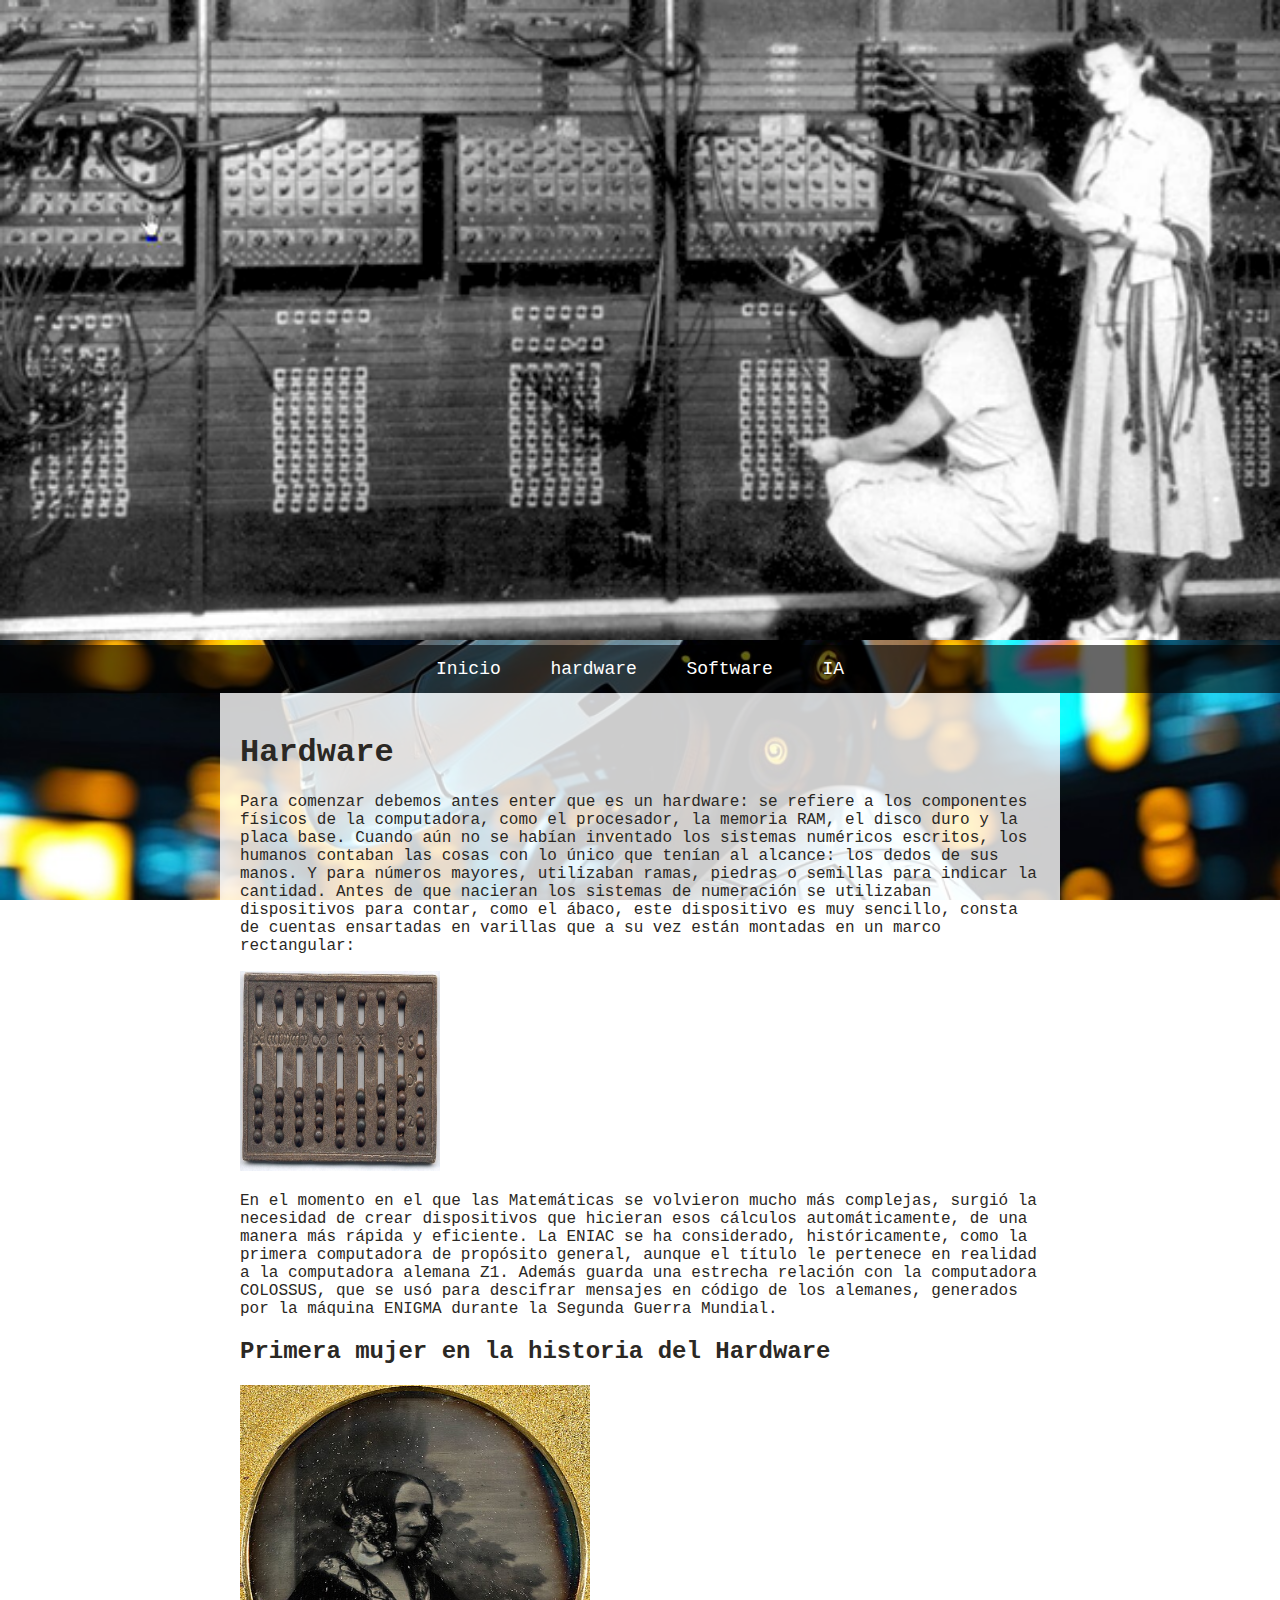
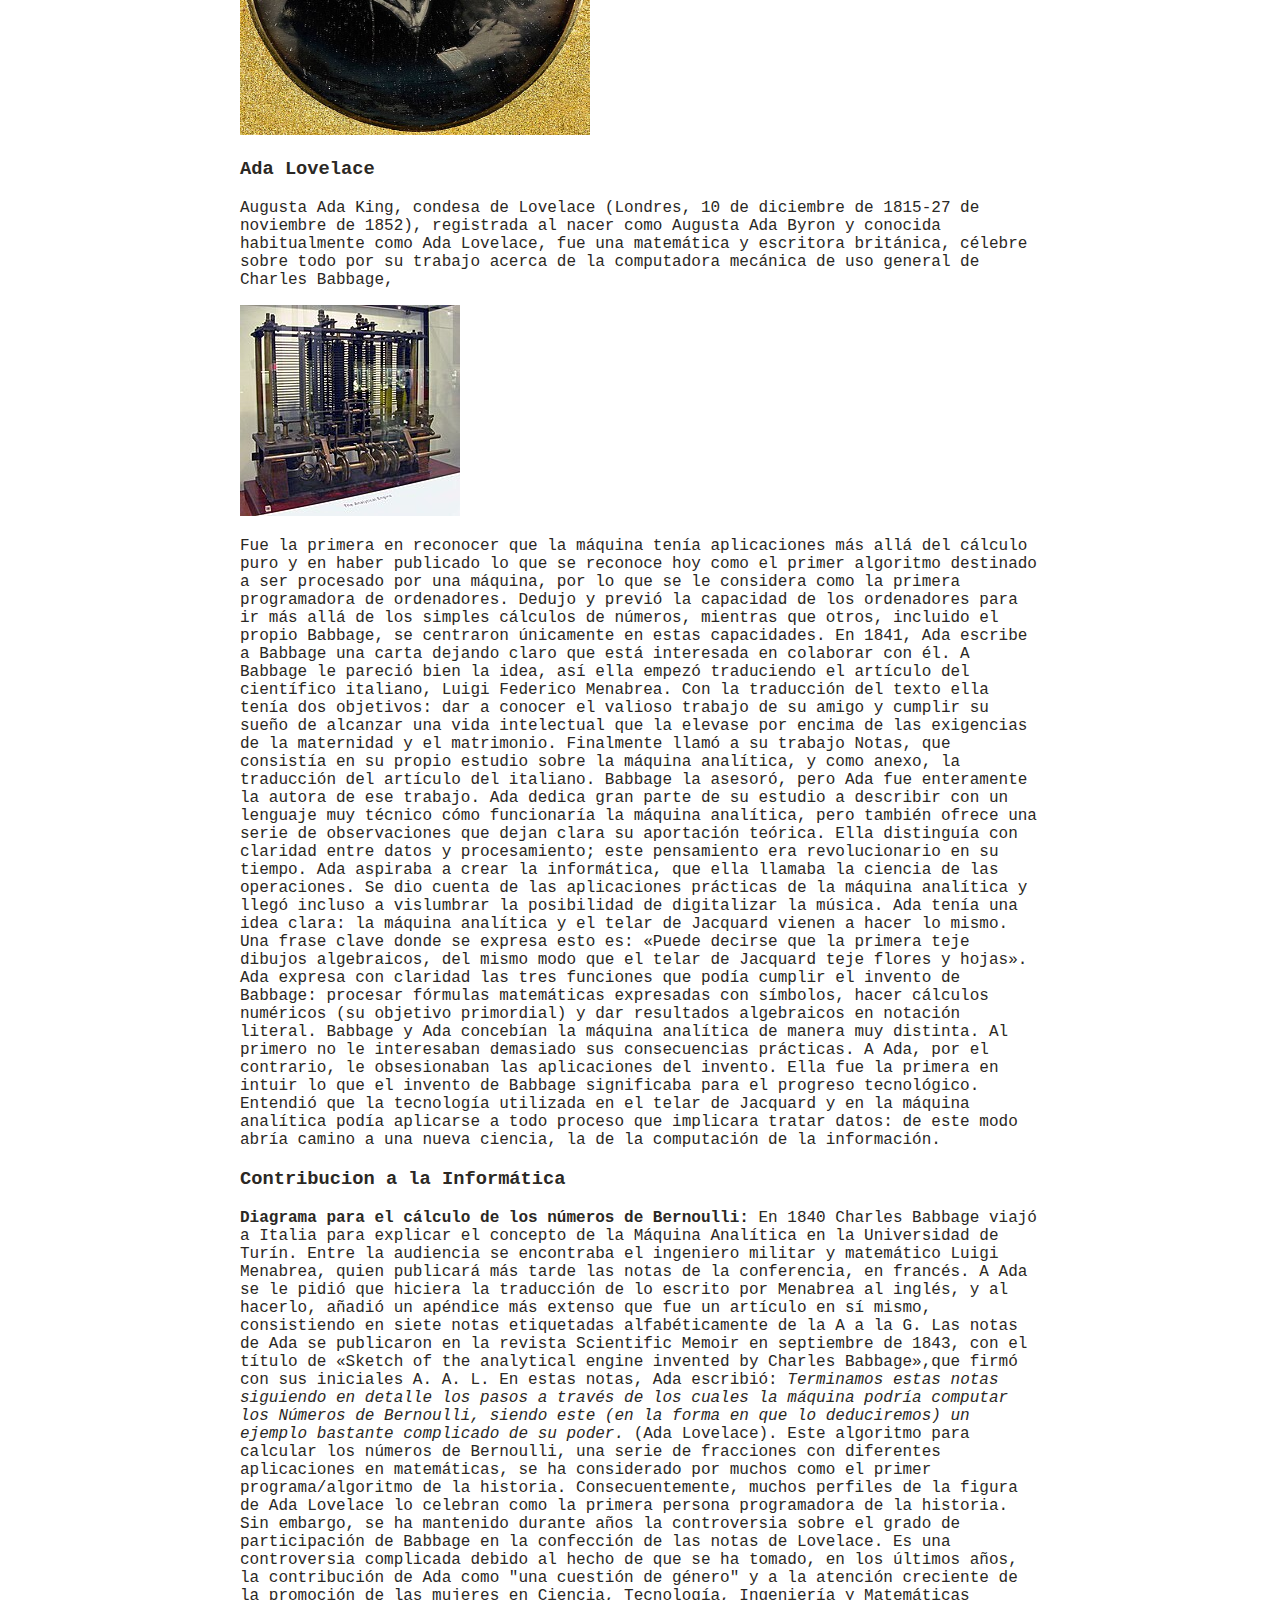
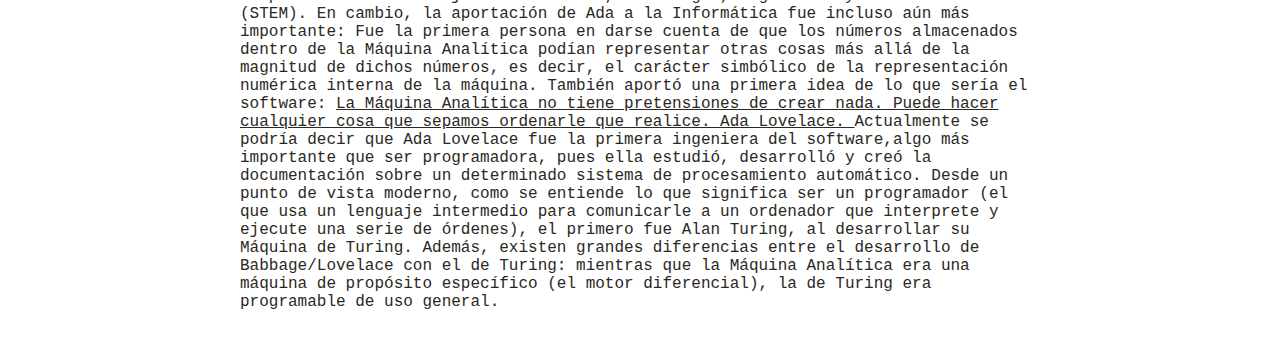
==== hardware.html @ 223111a8 "Add files via upload" ====
<!DOCTYPE html>
<html>
<head>
    <meta charset="UTF-8">
    <meta name="viewport" content="width=device-width, initial-scale=1.0">
    <title>Harvard - Mi Blog Personal</title>
    <link rel="stylesheet" href="styles.css">
</head>
<body>
    <header>
        <img src="images/eniac.jpg" alt="Imagen de Portada" class="portada" width="500" height="500">
        <nav>
            <ul>
                <li><a href="index.html">Inicio</a></li>
                <li><a href="hardware.html">hardware</a></li>
                <li><a href="software.html">Software</a></li>
                <li><a href="ia.html">IA</a></li>
            </ul>
        </nav>
    </header>
    <main>
        <h1>Hardware</h1>
        <p>Para comenzar debemos antes enter que es un hardware: se refiere a los componentes físicos de la computadora, como el procesador, la memoria RAM, el disco duro y la placa base. 
         Cuando aún no se habían inventado los sistemas numéricos escritos, los humanos contaban las cosas con lo único que tenían al alcance: los dedos de sus manos. Y para números mayores, utilizaban ramas, piedras o semillas para indicar la cantidad. Antes de que nacieran los sistemas de numeración se utilizaban dispositivos para contar, como el ábaco, este dispositivo es muy sencillo, consta de cuentas ensartadas en varillas que a su vez están montadas en un marco rectangular: <p>
        <img src="abaco_romano.jpg" alt="images" width="200" height="200"> <P>

         En el momento en el que las Matemáticas se volvieron mucho más complejas, surgió la necesidad de crear dispositivos que hicieran esos cálculos automáticamente, de una manera más rápida y eficiente.
         La ENIAC se ha considerado, históricamente, como la primera computadora de propósito general, aunque el título le pertenece en realidad a la computadora alemana Z1. Además guarda una estrecha relación con la computadora COLOSSUS, que se usó para descifrar mensajes en código de los alemanes, generados por la máquina ENIGMA durante la Segunda Guerra Mundial.

<h2>Primera mujer en la historia del Hardware</h2>
<img src="Ada_Byron_daguerreotype_by_Antoine_Claudet_1843_or_1850.jpg" alt="images" width="350" height="350">
<h3>Ada Lovelace</h3>
Augusta Ada King, condesa de Lovelace (Londres, 10 de diciembre de 1815-27 de noviembre de 1852), registrada al nacer como Augusta Ada Byron y conocida habitualmente como Ada Lovelace, fue una matemática y escritora británica, célebre sobre todo por su trabajo acerca de la computadora mecánica de uso general de Charles Babbage,<p>
    <img src="AnalyticalMachine_Babbage_London.jpg">

<p>Fue la primera en reconocer que la máquina tenía aplicaciones más allá del cálculo puro y en haber publicado lo que se reconoce hoy como el primer algoritmo destinado a ser procesado por una máquina, por lo que se le considera como la primera programadora de ordenadores. Dedujo y previó la capacidad de los ordenadores para ir más allá de los simples cálculos de números, mientras que otros, incluido el propio Babbage, se centraron únicamente en estas capacidades.
En 1841, Ada escribe a Babbage una carta dejando claro que está interesada en colaborar con él. A Babbage le pareció bien la idea, así ella empezó traduciendo el artículo del científico italiano, Luigi Federico Menabrea. Con la traducción del texto ella tenía dos objetivos: dar a conocer el valioso trabajo de su amigo y cumplir su sueño de alcanzar una vida intelectual que la elevase por encima de las exigencias de la maternidad y el matrimonio.

Finalmente llamó a su trabajo Notas, que consistía en su propio estudio sobre la máquina analítica, y como anexo, la traducción del artículo del italiano. Babbage la asesoró, pero Ada fue enteramente la autora de ese trabajo.

Ada dedica gran parte de su estudio a describir con un lenguaje muy técnico cómo funcionaría la máquina analítica, pero también ofrece una serie de observaciones que dejan clara su aportación teórica. Ella distinguía con claridad entre datos y procesamiento; este pensamiento era revolucionario en su tiempo. Ada aspiraba a crear la informática, que ella llamaba la ciencia de las operaciones. Se dio cuenta de las aplicaciones prácticas de la máquina analítica y llegó incluso a vislumbrar la posibilidad de digitalizar la música. Ada tenía una idea clara: la máquina analítica y el telar de Jacquard vienen a hacer lo mismo. Una frase clave donde se expresa esto es: «Puede decirse que la primera teje dibujos algebraicos, del mismo modo que el telar de Jacquard teje flores y hojas». Ada expresa con claridad las tres funciones que podía cumplir el invento de Babbage: procesar fórmulas matemáticas expresadas con símbolos, hacer cálculos numéricos (su objetivo primordial) y dar resultados algebraicos en notación literal.

Babbage y Ada concebían la máquina analítica de manera muy distinta. Al primero no le interesaban demasiado sus consecuencias prácticas. A Ada, por el contrario, le obsesionaban las aplicaciones del invento. Ella fue la primera en intuir lo que el invento de Babbage significaba para el progreso tecnológico. Entendió que la tecnología utilizada en el telar de Jacquard y en la máquina analítica podía aplicarse a todo proceso que implicara tratar datos: de este modo abría camino a una nueva ciencia, la de la computación de la información.

<h3>Contribucion a la Informática</h3>

<b>Diagrama para el cálculo de los números de Bernoulli:</b>
En 1840 Charles Babbage viajó a Italia para explicar el concepto de la Máquina Analítica en la Universidad de Turín. Entre la audiencia se encontraba el ingeniero militar y matemático Luigi Menabrea, quien publicará más tarde las notas de la conferencia, en francés. A Ada se le pidió que hiciera la traducción de lo escrito por Menabrea al inglés, y al hacerlo, añadió un apéndice más extenso que fue un artículo en sí mismo, consistiendo en siete notas etiquetadas alfabéticamente de la A a la G. Las notas de Ada se publicaron en la revista Scientific Memoir en septiembre de 1843, con el título de «Sketch of the analytical engine invented by Charles Babbage»,que firmó con sus iniciales A. A. L.

En estas notas, Ada escribió: <i>Terminamos estas notas siguiendo en detalle los pasos a través de los cuales la máquina podría computar los Números de Bernoulli, siendo este (en la forma en que lo deduciremos) un ejemplo bastante complicado de su poder.</i>
(Ada Lovelace).
Este algoritmo para calcular los números de Bernoulli, una serie de fracciones con diferentes aplicaciones en matemáticas, se ha considerado por muchos como el primer programa/algoritmo de la historia. Consecuentemente, muchos perfiles de la figura de Ada Lovelace lo celebran como la primera persona programadora de la historia. Sin embargo, se ha mantenido durante años la controversia sobre el grado de participación de Babbage en la confección de las notas de Lovelace. Es una controversia complicada debido al hecho de que se ha tomado, en los últimos años, la contribución de Ada como "una cuestión de género" y a la atención creciente de la promoción de las mujeres en Ciencia, Tecnología, Ingeniería y Matemáticas (STEM).

En cambio, la aportación de Ada a la Informática fue incluso aún más importante: 
Fue la primera persona en darse cuenta de que los números almacenados dentro de la Máquina Analítica podían representar otras cosas más allá de la magnitud de dichos números, es decir, el carácter simbólico de la representación numérica interna de la máquina. También aportó una primera idea de lo que sería el software:

<u>La Máquina Analítica no tiene pretensiones de crear nada. Puede hacer cualquier cosa que sepamos ordenarle que realice.
    Ada Lovelace. </u>

Actualmente se podría decir que Ada Lovelace fue la primera ingeniera del software,algo más importante que ser programadora, pues ella estudió, desarrolló y creó la documentación sobre un determinado sistema de procesamiento automático.

Desde un punto de vista moderno, como se entiende lo que significa ser un programador (el que usa un lenguaje intermedio para comunicarle a un ordenador que interprete y ejecute una serie de órdenes), el primero fue Alan Turing, al desarrollar su Máquina de Turing. Además, existen grandes diferencias entre el desarrollo de Babbage/Lovelace con el de Turing: mientras que la Máquina Analítica era una máquina de propósito específico (el motor diferencial), la de Turing era programable de uso general.


</p>
            
    </main>
</body> 
</html>
---- styles.css ----
body {
    margin: 0;
    font-family: 'Courier New', Courier, monospace, sans-serif;
    color: rgb(43, 40, 36);
    background-image: url('images/fondo.jpg');
    background-size: cover;
    background-attachment: fixed;
}

header {
    position: relative;
    text-align: center;
}

header .portada {
    width: 100%;
    height: auto;
}

nav ul {
    list-style: none;
    padding: 0;
    margin: 0;
    background-color: rgba(0, 0, 0, 0.6);
    overflow: hidden;
}

nav ul li {
    display: inline;
}

nav ul li a {
    display: inline-block;
    padding: 14px 20px;
    color: #fff;
    text-decoration: none;
    font-size: 18px;
}

nav ul li a:hover {
    background-color: #575757;
}

main {
    padding: 20px;
    background-color: rgba(255, 255, 255, 0.8);
    max-width: 800px;
    margin: auto;
}
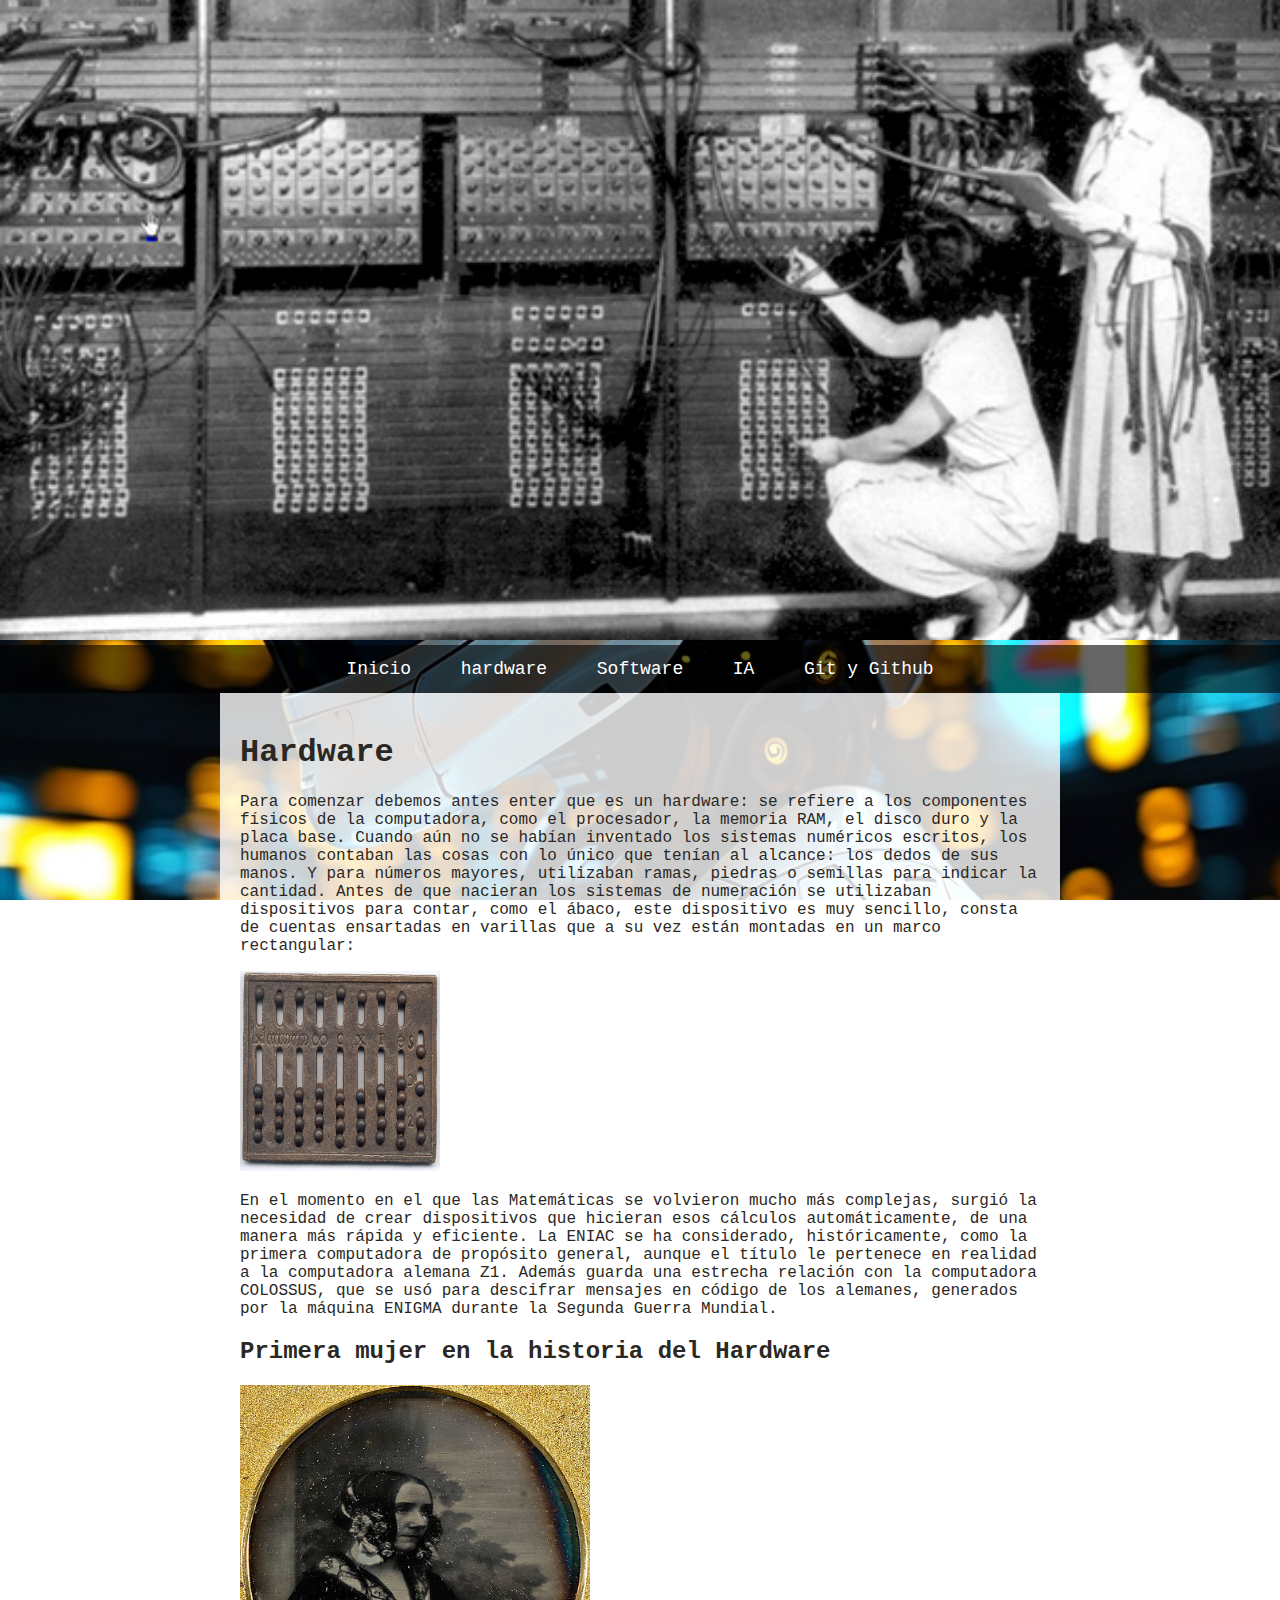
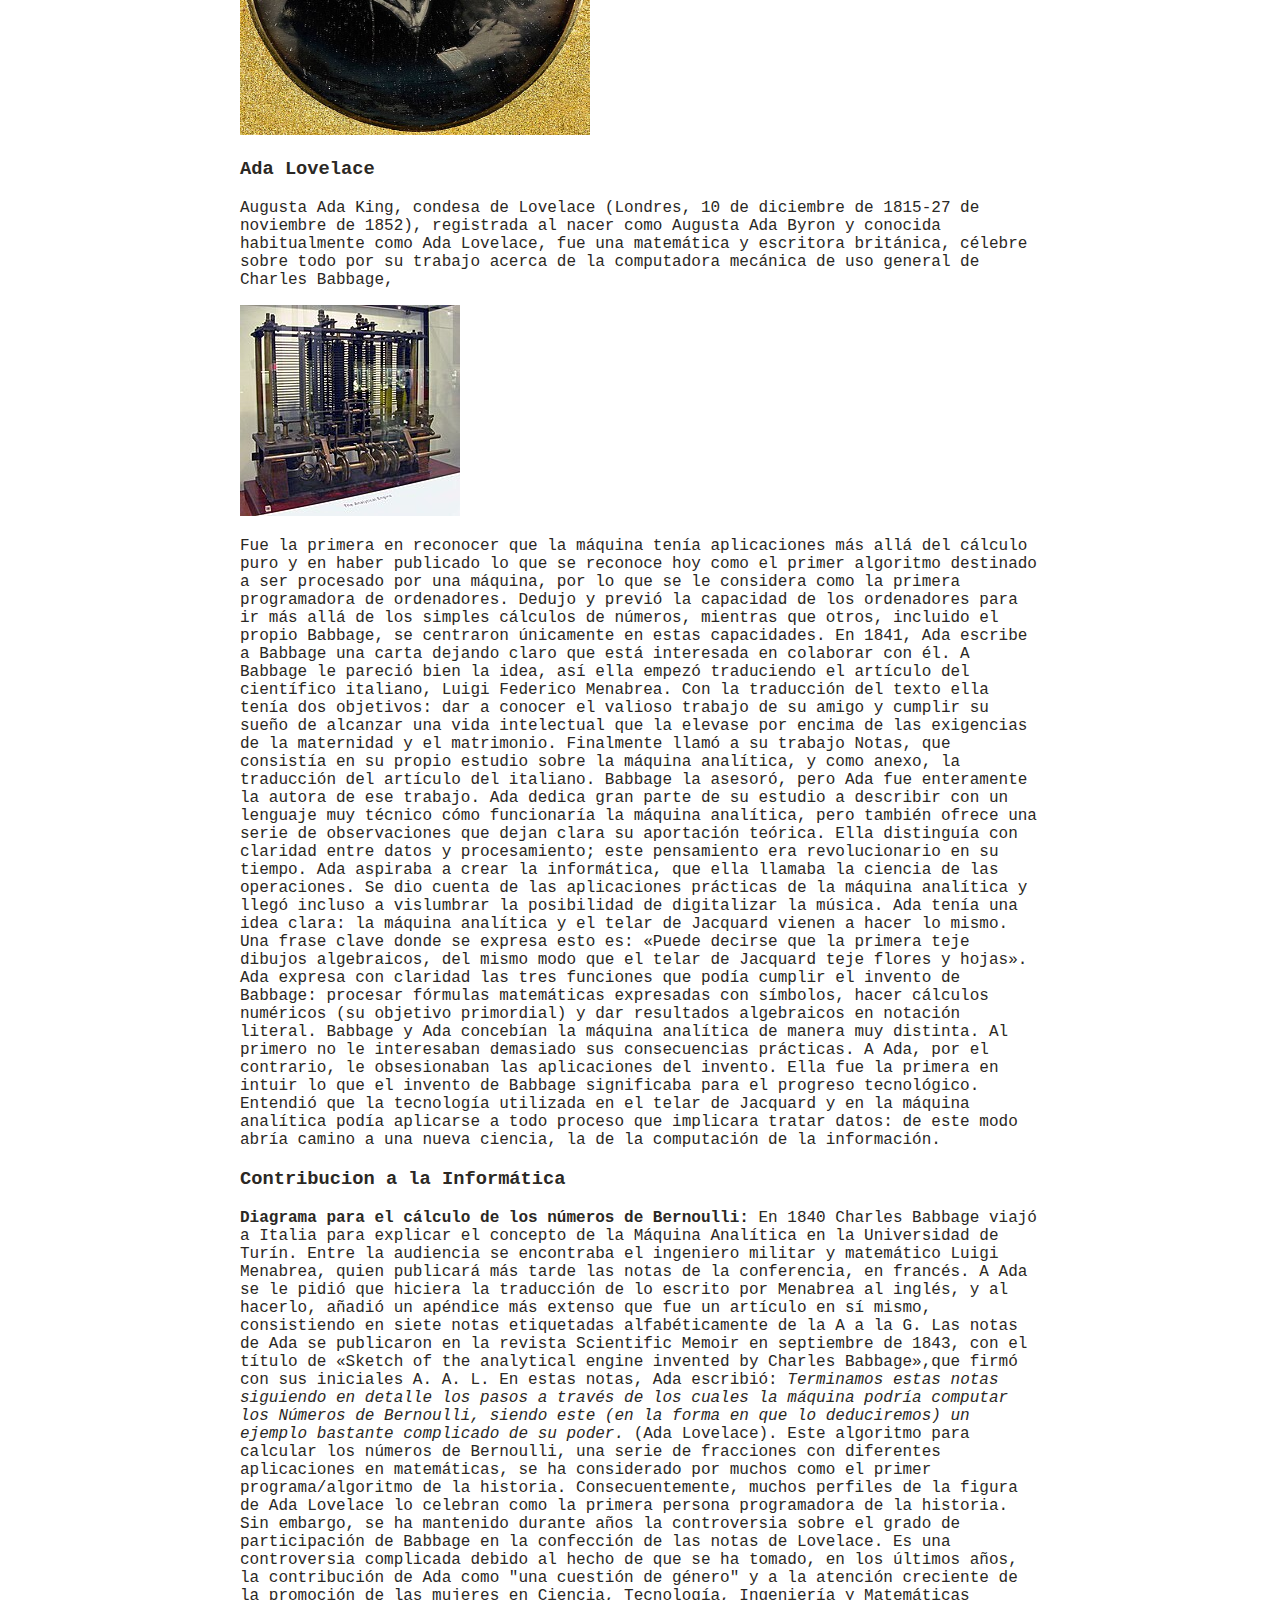
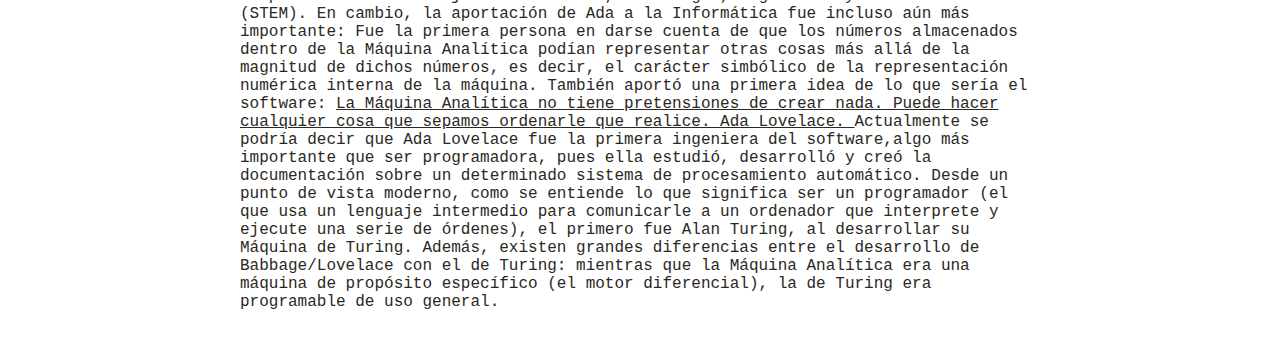
==== commit 255e4547: "Merge branch 'main' of https://github.com/mauro5310/mi-primer-blog-ingenieria" ====
--- a/hardware.html
+++ b/hardware.html
@@ -15,6 +15,7 @@
                 <li><a href="hardware.html">hardware</a></li>
                 <li><a href="software.html">Software</a></li>
                 <li><a href="ia.html">IA</a></li>
+                <li><a href="Git y Github"> Git y Github</a></li>
             </ul>
         </nav>
     </header>
